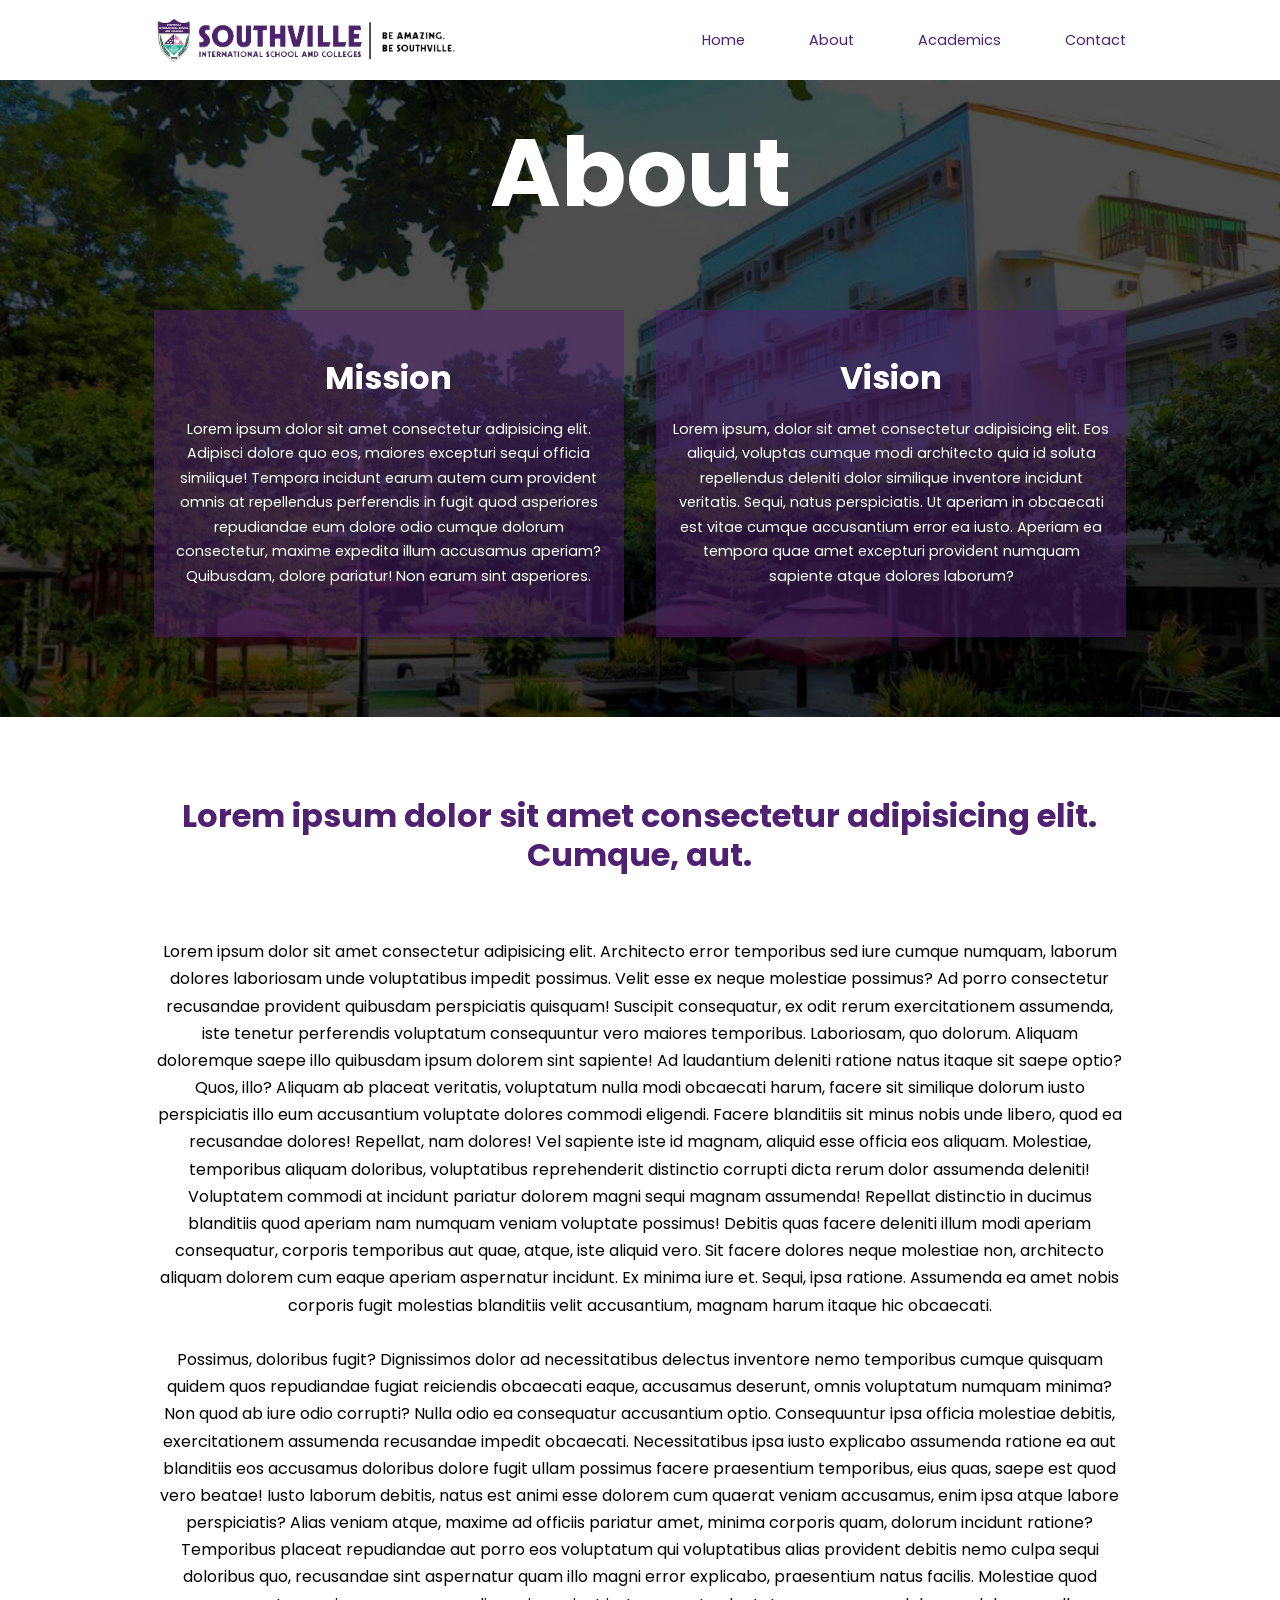
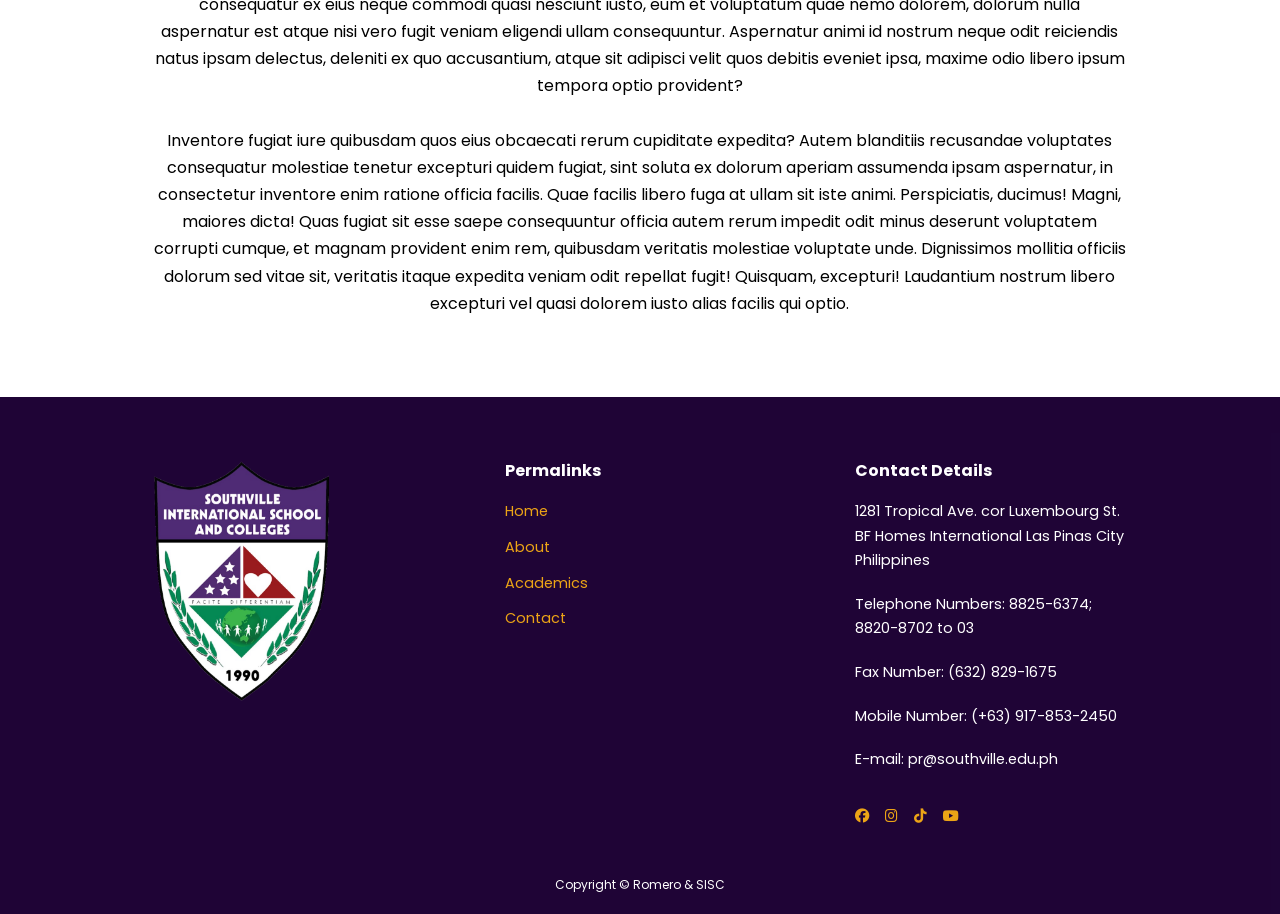
==== about.html @ 33ddc8b0 "first finish" ====
<html lang="en">
<head>
    <meta charset="UTF-8">
    <meta name="viewport" content="width=device-width, initial-scale=1.0">
    <title>Southville International School and Colleges</title>

    <link rel="stylesheet" href="./css/style.css">
    <link rel="stylesheet" href="./css/about.css">
    <link rel="stylesheet" href="https://cdnjs.cloudflare.com/ajax/libs/font-awesome/6.6.0/css/all.min.css">
    <script src="https://code.jquery.com/jquery-3.7.1.js"></script>
    
    <!-- font (poppins) -->
    <link rel="preconnect" href="https://fonts.googleapis.com">
    <link rel="preconnect" href="https://fonts.gstatic.com" crossorigin>
    <link href="https://fonts.googleapis.com/css2?family=Poppins:ital,wght@0,300;0,400;0,500;0,600;0,700;1,300;1,400;1,500;1,600;1,700&display=swap" rel="stylesheet">

</head>
<body>
    <!-- navbar -->
    <nav>
        <div class="container nav_container">
            <a href="index.html"><img src="./img/sisc banner-Photoroom.png" alt="sisc logo" height="50rem"></a>
            <ul class="nav_menu">
                <li><a href="index.html">Home</a></li>
                <li><a href="about.html">About</a></li>
                <li><a href="courses.html">Academics</a></li>
                <li><a href="contact.html">Contact</a></li>
            </ul>

            <button id="open-menu-btn"><i class="fa-solid fa-bars"></i></button>
            <button id="close-menu-btn"><i class="fa-solid fa-x"></i></button>

        </div>
    </nav>

    <!-- header -->
    <div class="about_banner"></div>
    
    <div class="wrapper">
        <h1>About</h1>
        <section class="values">
            <div class="container values_container">
                <div class="value">
                    <h2>Mission</h2>
                    <p>Lorem ipsum dolor sit amet consectetur adipisicing elit. Adipisci dolore quo eos, maiores excepturi sequi officia similique! Tempora incidunt earum autem cum provident omnis at repellendus perferendis in fugit quod asperiores repudiandae eum dolore odio cumque dolorum consectetur, maxime expedita illum accusamus aperiam? Quibusdam, dolore pariatur! Non earum sint asperiores.</p>
                </div>
                <div class="value">
                    <h2>Vision</h2>
                    <p>Lorem ipsum, dolor sit amet consectetur adipisicing elit. Eos aliquid, voluptas cumque modi architecto quia id soluta repellendus deleniti dolor similique inventore incidunt veritatis. Sequi, natus perspiciatis. Ut aperiam in obcaecati est vitae cumque accusantium error ea iusto. Aperiam ea tempora quae amet excepturi provident numquam sapiente atque dolores laborum?</p>
                </div>
            </div>
        </section>
    
        <!-- about -->
        <section class="about">
            <div class="container about_container">
                <h2>Lorem ipsum dolor sit amet consectetur adipisicing elit. Cumque, aut.</h2>
                <p>
                    Lorem ipsum dolor sit amet consectetur adipisicing elit. Architecto error temporibus sed iure cumque numquam, laborum dolores laboriosam unde voluptatibus impedit possimus. Velit esse ex neque molestiae possimus? Ad porro consectetur recusandae provident quibusdam perspiciatis quisquam! Suscipit consequatur, ex odit rerum exercitationem assumenda, iste tenetur perferendis voluptatum consequuntur vero maiores temporibus. Laboriosam, quo dolorum. Aliquam doloremque saepe illo quibusdam ipsum dolorem sint sapiente! Ad laudantium deleniti ratione natus itaque sit saepe optio? Quos, illo? Aliquam ab placeat veritatis, voluptatum nulla modi obcaecati harum, facere sit similique dolorum iusto perspiciatis illo eum accusantium voluptate dolores commodi eligendi. Facere blanditiis sit minus nobis unde libero, quod ea recusandae dolores! Repellat, nam dolores! Vel sapiente iste id magnam, aliquid esse officia eos aliquam. Molestiae, temporibus aliquam doloribus, voluptatibus reprehenderit distinctio corrupti dicta rerum dolor assumenda deleniti! Voluptatem commodi at incidunt pariatur dolorem magni sequi magnam assumenda! Repellat distinctio in ducimus blanditiis quod aperiam nam numquam veniam voluptate possimus! Debitis quas facere deleniti illum modi aperiam consequatur, corporis temporibus aut quae, atque, iste aliquid vero. Sit facere dolores neque molestiae non, architecto aliquam dolorem cum eaque aperiam aspernatur incidunt. Ex minima iure et. Sequi, ipsa ratione. Assumenda ea amet nobis corporis fugit molestias blanditiis velit accusantium, magnam harum itaque hic obcaecati. <br><br> 
                    Possimus, doloribus fugit? Dignissimos dolor ad necessitatibus delectus inventore nemo temporibus cumque quisquam quidem quos repudiandae fugiat reiciendis obcaecati eaque, accusamus deserunt, omnis voluptatum numquam minima? Non quod ab iure odio corrupti? Nulla odio ea consequatur accusantium optio. Consequuntur ipsa officia molestiae debitis, exercitationem assumenda recusandae impedit obcaecati. Necessitatibus ipsa iusto explicabo assumenda ratione ea aut blanditiis eos accusamus doloribus dolore fugit ullam possimus facere praesentium temporibus, eius quas, saepe est quod vero beatae! Iusto laborum debitis, natus est animi esse dolorem cum quaerat veniam accusamus, enim ipsa atque labore perspiciatis? Alias veniam atque, maxime ad officiis pariatur amet, minima corporis quam, dolorum incidunt ratione? Temporibus placeat repudiandae aut porro eos voluptatum qui voluptatibus alias provident debitis nemo culpa sequi doloribus quo, recusandae sint aspernatur quam illo magni error explicabo, praesentium natus facilis. Molestiae quod consequatur ex eius neque commodi quasi nesciunt iusto, eum et voluptatum quae nemo dolorem, dolorum nulla aspernatur est atque nisi vero fugit veniam eligendi ullam consequuntur. Aspernatur animi id nostrum neque odit reiciendis natus ipsam delectus, deleniti ex quo accusantium, atque sit adipisci velit quos debitis eveniet ipsa, maxime odio libero ipsum tempora optio provident? <br><br> 
                    Inventore fugiat iure quibusdam quos eius obcaecati rerum cupiditate expedita? Autem blanditiis recusandae voluptates consequatur molestiae tenetur excepturi quidem fugiat, sint soluta ex dolorum aperiam assumenda ipsam aspernatur, in consectetur inventore enim ratione officia facilis. Quae facilis libero fuga at ullam sit iste animi. Perspiciatis, ducimus! Magni, maiores dicta! Quas fugiat sit esse saepe consequuntur officia autem rerum impedit odit minus deserunt voluptatem corrupti cumque, et magnam provident enim rem, quibusdam veritatis molestiae voluptate unde. Dignissimos mollitia officiis dolorum sed vitae sit, veritatis itaque expedita veniam odit repellat fugit! Quisquam, excepturi! Laudantium nostrum libero excepturi vel quasi dolorem iusto alias facilis qui optio.
                </p>
            </div>
        </section>
    </div>
    
    <!-- footer -->
    <footer>
        <div class="container footer_container">
            <div class="footer1">
                <a href="index.html"><img src="./img/sisc logo.png" alt=""></a>
            </div>
            <div class="footer2">
                <h5>Permalinks</h5>
                <ul class="permalinks">
                <li><a href="index.html">Home</a></li>
                <li><a href="about.html">About</a></li>
                <li><a href="courses.html">Academics</a></li>
                <li><a href="contact.html">Contact</a></li>
                </ul>
            </div>
            <div class="footer3">
                <h5>Contact Details</h5>
                <div>
                    <p>1281 Tropical Ave. cor Luxembourg St. BF Homes International Las Pinas City Philippines</p>
                    <p>Telephone Numbers: 8825-6374; 8820-8702 to 03</p>
                    <p>Fax Number: (632) 829-1675</p>
                    <p>Mobile Number: (+63) 917-853-2450</p>
                    <p>E-mail: pr@southville.edu.ph</p>
                </div>
                <ul class="footer_socials">
                    <li><a href=""><i class="fa-brands fa-facebook"></i></a></li>
                    <li><a href=""><i class="fa-brands fa-instagram"></i></i></a></li>
                    <li><a href=""><i class="fa-brands fa-tiktok"></i></i></a></li>
                    <li><a href=""><i class="fa-brands fa-youtube"></i></i></a></li>
                </ul>
            </div>
        </div>
        <div class="footer_copyright">
            <small>Copyright &copy; Romero & SISC</small>
        </div>
    </footer>

    <script src="main.js"></script>
</body>
</html>
---- css/style.css ----
* {
    margin: 0;
    padding: 0;
    border: 0;
    outline: 0;
    text-decoration: none;
    list-style: none;
    box-sizing: border-box;
}

html {
    scroll-behavior: smooth;
}

:root {
    --color-primary: #502072;
    --color-success: ;

    --color-white: #ffff;
    --color-black: #000000;
    --color-light: #d1d1d1;
    --color-bg: #1f003a;
    --color-bg1: #5800a5;
    --color-bg2: #8d44ce;

    --container-width-lg: 76%;
    --container-width-md: 90%;

    --transition: all 400ms ease;
}

body {
    font-family: "Poppins", sans-serif;
    line-height: 1.7;
    color: var(--color-white);
    background: var(--color-bg);
}

.container {
    width: var(--container-width-lg);
    margin: 0 auto;
    scroll-behavior: smooth;
    animation: appear linear;
    animation-timeline: view();
    animation-range: entry 0 cover 40%;
    /* scroll-snap-type: y mandatory;
    overflow-y: scroll;
    scrollbar-width: none; */
}

@keyframes appear {
    from{
        scale: .9;
    }
    to {
        scale: 1;
    }
}

section {
    padding: 5rem 0;
    scroll-snap-align: start;
}

section h2 {
    text-align: center;
    margin-bottom: 4rem;
}

h1, h2, h3, h4, h5 {
    line-height: 1.2;
}

h1 {
    font-size: 2.4rem;
}

h2 {
    font-size: 2rem;
}

h3 {
    font-size: 1.6rem;
}

h4 {
    font-size: 1.3rem;
}

h5 {
    font-size: 1rem;
}

a {
   color: var(--color-primary);
}

img {
    width: 100%;
    display: block;
    object-fit: cover;
}

.btn {
    display: inline-block;
    background: var(--color-bg1);
    color: var(--color-white);
    padding: 1rem 2rem;
    border: 1px solid transparent;
    border-radius: 0.5rem;
    font-weight: 500;
    transition: var(--transition);
}

.btn:hover {
    background: transparent;
    color: var(--color-white);
    border-color: var(--color-white);
}


/* ======== nav bar ======== */

nav {
    background: var(--color-white);
    width: 100vw;
    height: 5rem;
    position: fixed;
    top: 0;
    z-index: 11;
}

.window-scroll {
    box-shadow: 0 1rem 2rem rgba(0,0,0,0.3);
}

.nav_container {
    height: 100%;
    display: flex;
    justify-content: space-between;
    align-items: center;
}

nav button {
    display: none;
}

.nav_menu {
    display: flex;
    align-items: center;
    gap: 4rem;
}

.nav_menu a {
    font-size: 0.9rem;
    transition: var(--transition);
}

.nav_menu a:hover {
    color: var(--color-bg2);
}

/* ======== end of navbar ======== */


/* ======== banner ======== */

.slider-wrapper {
    padding-top: 5rem;
    position: relative;
    width: 100%;
    margin: 0 auto;
    overflow: hidden;
}

.slider {
    display: flex;
    position: relative;
    scroll-behavior: smooth;
    box-shadow: 0 1.5rem 3rem -0.75rem hsla(0, 0%, 0%, 0.25);
    border-radius: 0.5rem;
    animation: slide 16s infinite;
}

@keyframes slide{
    0%{
        transform: translateX(0);
    }
    25%{
        transform: translateX(0);
    }
    50%{
        transform: translateX(-100%);
    }
    75%{
        transform: translateX(-100%);
    }
    85%{
        transform: translateX(-200%);
    }
    100%{
        transform: translateX(-200%);
    }
}

.slider img {
    flex: 1 0 100%;
    object-fit: cover;
}

/* ======== end of banner ======== */

/* ======== academics ======== */


.academics h1{
    line-height: 1;
    margin-bottom: 3rem;
}

.academics img {
    align-items: center;
    width: 5rem;
    height: 5rem;
}

.academics_container {
    display: grid;
    grid-template-columns: 40% 60%;
}

.academics_left {
    margin-right: 4rem;
}

.academics_left p{
    margin: 1rem 0 3rem;
    color: #eca416;
}

.academics_right {
    display: grid;
    grid-template-columns: repeat(2, 1fr);
    gap: 1.2rem;
}

.program {
    background: var(--color-primary);
    padding: 2rem;
    border-radius: 1.5rem;
    transition: var(--transition);
}

.program_img {
    background: var(--color-bg2);
    padding: 0.7rem;
    border-radius: 0.9rem;
}
.program:hover {
    box-shadow: 0 3rem 3rem rgba(0,0,0,0.3);
    z-index: 1;
    transform: scale(1.05);
    transition: var(--transition);
}

.program h4 {
    margin: 2rem 0 1rem;
}

.program p {
    font-size: 0.85rem;
}
/* ======== end academics ======== */

/* ======== stories ======== */

.stories {
    background: var(--color-primary);
}

.stories_container {
    display: grid;
    grid-template-columns: repeat(3,1fr);
    gap: 2rem;
}

.story {
    background: var(--color-bg2);
    text-align: center;
    border: 1px solid transparent;
    transition: var(--transition);
}

.story:hover {
    background: transparent;
    border-color: var(--color-bg2);
    transform: scale(1.05);
    transition: var(--transition);
}

.story_info {
    padding: 1rem;
}

.story h4 {
    margin: 2rem 0 1rem;
}

.story_info p {
    margin: 1.2rem 0 2rem;
    font-size: 0.9rem;
}

/* ========  end of stories ======== */

/* ======== promo ======== */

.promo {
    background: url(../img/sisc_bg1.jpg);
    background-size: cover;
    background-repeat: no-repeat;
    padding-top: 4rem;
    text-align: center;
}

.promo h2 {
    color: #eca416;
}

.promo p {
    text-shadow: 2px 2px #2222;
}

/* ========  end of promo ======== */

/* ======== footer ======== */

footer {
    background: #2222;
    padding-top: 4rem;
    font-size: 0.9rem;
    bottom: 0;
}

footer ul li {
    margin-bottom: 0.7rem;
}

footer a {
    color: #eca416;
}

footer ul li a:hover{
    text-decoration: underline;
}

.footer_container {
    display: grid;
    grid-template-columns: repeat(3,1fr);
    gap: 5rem;
}

.footer_container > div h5 {
    margin-bottom: 1.2rem;
}

.footer1 img {
    width: 11rem;
    height: 15rem;
}

.footer3 p {
    margin: 1.2rem 0 1rem;
}

.footer_socials {
    display: flex;
    gap: 1rem;
    margin-top: 2rem;
}

.footer_copyright {
    margin-top: 1rem;
    text-align: center;
    padding: 1.2rem 0;
}

/* ========  end of stories ======== */

/* ========  media small ======== */
@media screen and (max-width: 1024px) {
    .container {
        width: var(--container-width-md)
    }

    h1 {
        font-size: 2.2rem;
    }
    h2 {
        font-size: 1.7rem;
    }
    h3 {
        font-size: 1.4rem;
    }
    h4 {
        font-size: 1.2rem;
    }

    nav button {
        display: inline-block;
        background: transparent;
        font-size: 1.8rem;
        color: var(--color-primary);
        cursor: pointer;
    }

    nav button#close-menu-btn {
        display: none;
    }

    .nav_menu {
        position: fixed;
        top: 5rem;
        right: 5%;
        height: fit-content;
        width: 18rem;
        flex-direction: column;
        gap: 0;
        display: none;
        transition: 0.3s ease;
    }

    .nav_menu li {
        width: 100%;
        height: 5.8rem;
    }
    
    .nav_menu li a {
        background: var(--color-primary);
        color: var(--color-white);
        box-shadow: -4rem 6rem 10rem rgba(0,0,0,0.6);
        width: 100%;
        height: 100%;
        display: grid;
        place-items: center;
    }

    .nav_menu li a:hover {
        background: var(--color-bg);
        color: #eca416;
    }
}
/* ========  end of small ======== */
---- css/about.css ----
.window-scroll {
    box-shadow: 0 1rem 2rem rgba(0,0,0,0.3);
    background: #e8c0ff;
    transition: var(--transition);
}

.wrapper {
    padding-top: 9%;
}

.wrapper h1 {
    /* padding-top: 11%; */
    text-align: center;
    position: relative;
    font-size: 6rem;
}

footer {
    background-color: #2222;
}

/* ======== banner ======== */
.about_banner {
    background: url(../img/sisc_bg2.jpg);
    background-size: cover;
    background-position: center center;
    position: fixed;
    height: 100vh;
    width: 100%;
    text-align: center;
}

.about_banner:after {
    content: '';
    position: absolute;
    top: 0;
    left: 0;
    display: block;
    width: 100%;
    height: 100%;
    background-color: black;
    opacity: .3;
    z-index: -1;
}

/* ======== end of banner ======== */

/* ======== values ======== */
.values {
    /* background: var(--color-primary); */
    position: relative;
}

.values_container {
    display: grid;
    grid-template-columns: repeat(2,1fr);
    gap: 2rem;
}

.value {
    background-color: rgba(80, 32, 114, 0.5);
    text-align: center;
    border: 1px solid transparent;
    transition: var(--transition);
    padding: 2rem;
    text-shadow: 2px 2px #2222;
}

.value:hover {
    border-color: var(--color-bg2);
    transform: scale(1.05);
    transition: var(--transition);
}

.value {
    padding: 1rem;
}

.value h2 {
    margin: 2rem 0 1rem;
}

.value p {
    margin: 1.2rem 0 2rem;
    font-size: 0.9rem;
}
/* ======== end of values ======== */

/* ======== about ======== */
.about {
    background: var(--color-white);
    text-align: center;
    position: relative;
}

.about h2 {
    color: var(--color-primary);
}

.about p {
    color: var(--color-black);
}
/* ======== end of about ======== */

@media screen and (max-width: 1024px) {
    .nav_menu li a {
        background: #e8c0ff;
        color: var(--color-primary);
    }
}
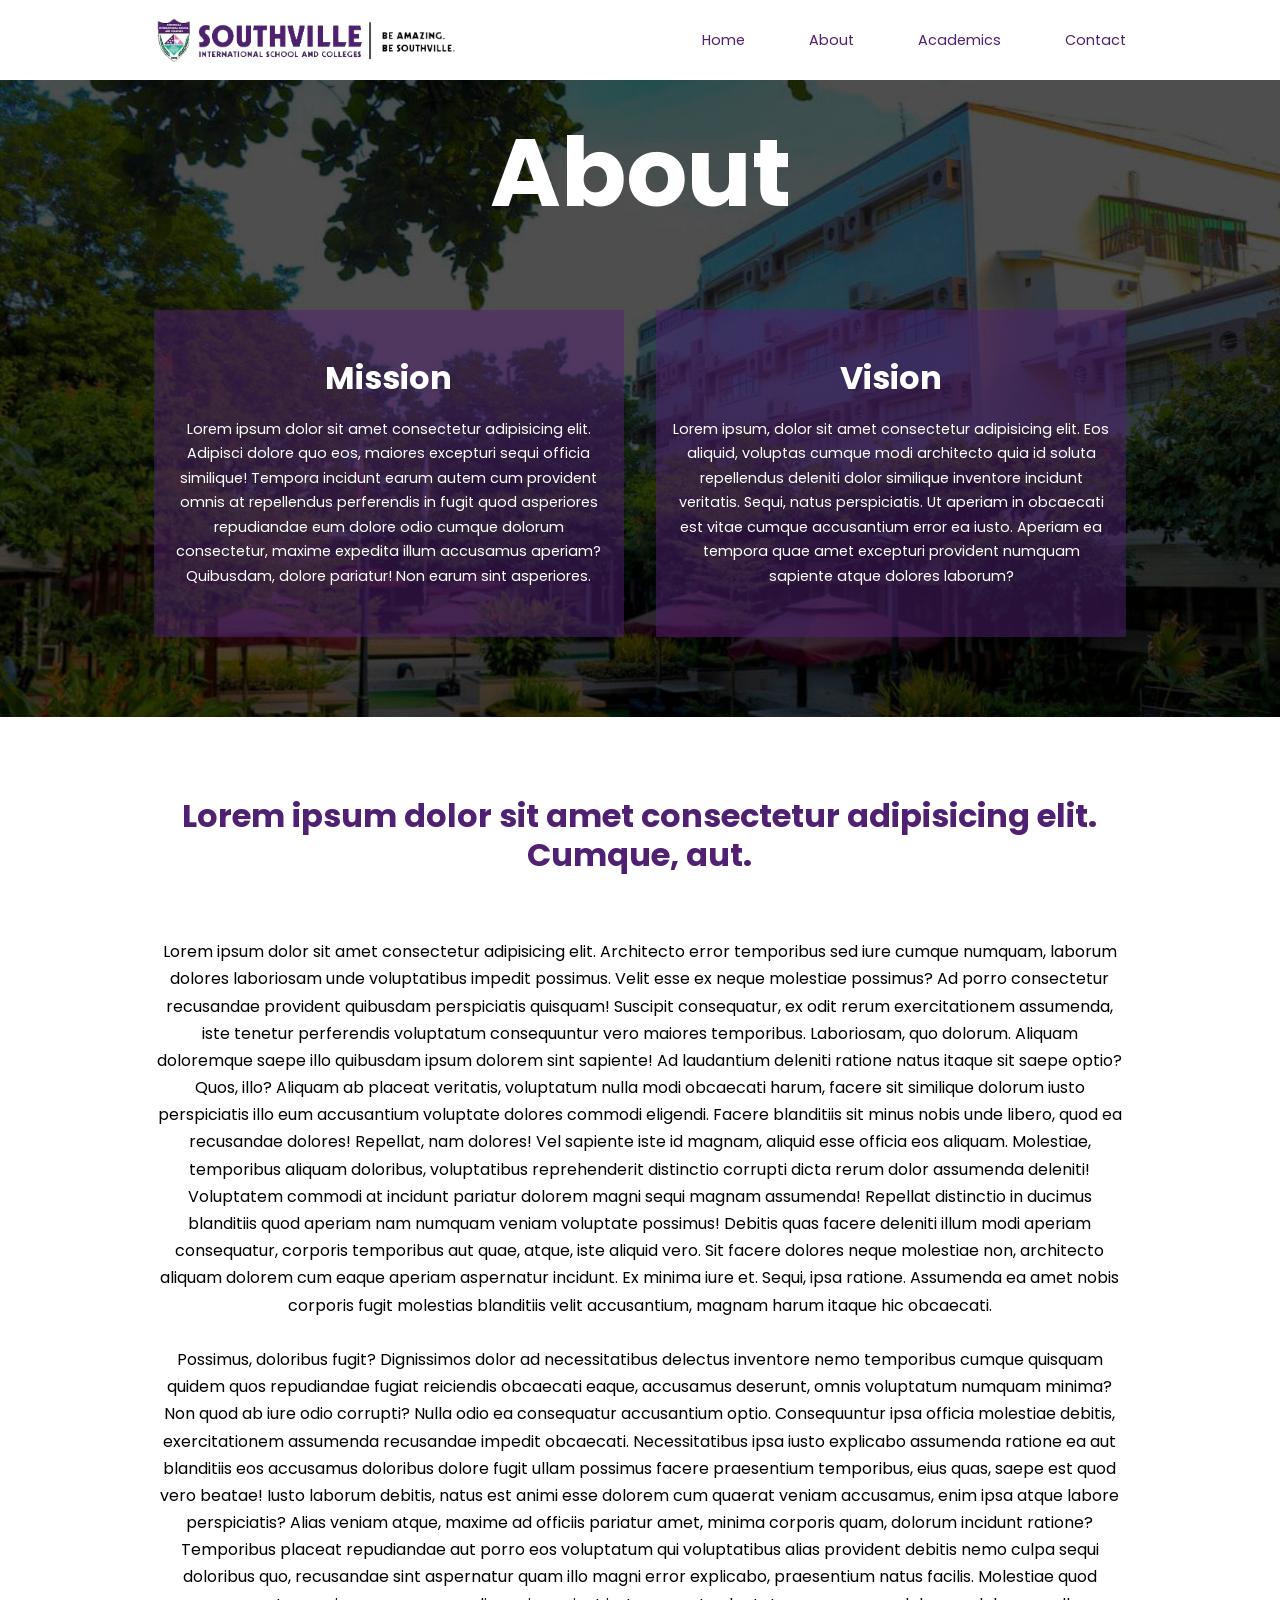
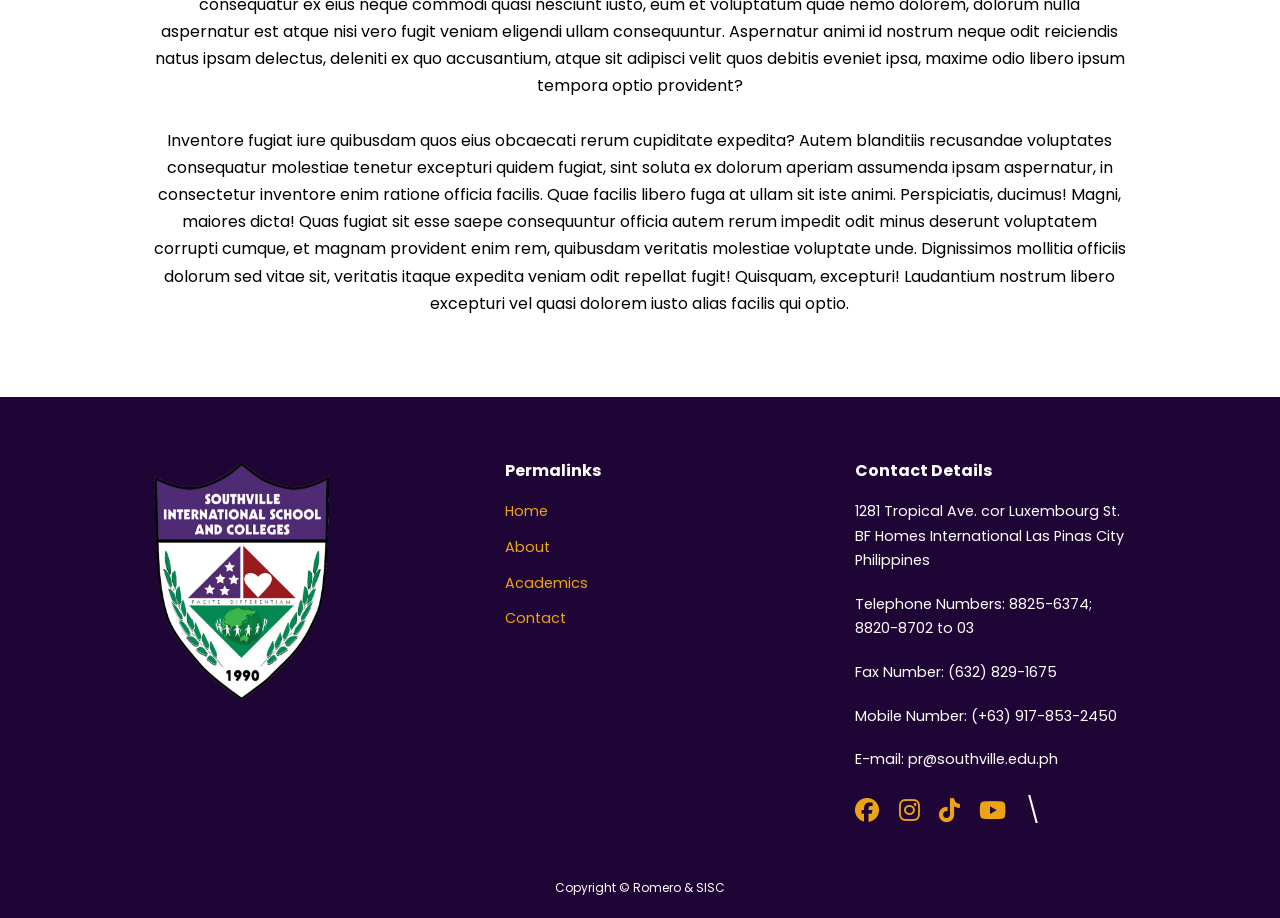
==== commit 11750d19: "few revisions" ====
--- a/about.html
+++ b/about.html
@@ -3,6 +3,7 @@
     <meta charset="UTF-8">
     <meta name="viewport" content="width=device-width, initial-scale=1.0">
     <title>Southville International School and Colleges</title>
+    <link rel="icon" type="image/x-icon" href="./img/sisc icon.png">
 
     <link rel="stylesheet" href="./css/style.css">
     <link rel="stylesheet" href="./css/about.css">
@@ -89,10 +90,10 @@
                     <p>E-mail: pr@southville.edu.ph</p>
                 </div>
                 <ul class="footer_socials">
-                    <li><a href=""><i class="fa-brands fa-facebook"></i></a></li>
-                    <li><a href=""><i class="fa-brands fa-instagram"></i></i></a></li>
-                    <li><a href=""><i class="fa-brands fa-tiktok"></i></i></a></li>
-                    <li><a href=""><i class="fa-brands fa-youtube"></i></i></a></li>
+                    <li><a href="https://www.facebook.com/sisc.monarchs"><i class="fa-brands fa-facebook"></i></a></li>
+                    <li><a href="https://www.instagram.com/southville_is/"><i class="fa-brands fa-instagram"></i></i></a></li>
+                    <li><a href="https://www.tiktok.com/@southville_monarchs"><i class="fa-brands fa-tiktok"></i></i></a></li>
+                    <li><a href="https://www.youtube.com/@SOUTHVILLEMONARCHS"><i class="fa-brands fa-youtube"></i></i></a></li>\
                 </ul>
             </div>
         </div>
--- a/css/style.css
+++ b/css/style.css
@@ -118,7 +118,6 @@
     border-color: var(--color-white);
 }
 
-
 /* ======== nav bar ======== */
 
 nav {
@@ -171,6 +170,7 @@
     width: 100%;
     margin: 0 auto;
     overflow: hidden;
+    background: var(--color-black);
 }
 
 .slider {
@@ -179,34 +179,42 @@
     scroll-behavior: smooth;
     box-shadow: 0 1.5rem 3rem -0.75rem hsla(0, 0%, 0%, 0.25);
     border-radius: 0.5rem;
-    animation: slide 16s infinite;
-}
-
-@keyframes slide{
-    0%{
-        transform: translateX(0);
-    }
-    25%{
-        transform: translateX(0);
-    }
-    50%{
-        transform: translateX(-100%);
-    }
-    75%{
-        transform: translateX(-100%);
-    }
-    85%{
-        transform: translateX(-200%);
-    }
-    100%{
-        transform: translateX(-200%);
+    animation: slide 60s infinite;
+}
+
+@keyframes slide {
+    0% {
+      transform: translateX(0px)
+    }
+    14% {
+      transform: translateX(-100%)
+    }
+    28% {
+      transform: translateX(-200%)
+    }
+    42% {
+      transform: translateX(-300%)
+    }
+    57% {
+      transform: translateX(-400%)
+    }
+    71% {
+      transform: translateX(-500%)
+    }
+    85% {
+        transform: translateX(0px)
+    }
+    100% {
+        transform: translateX(0px)
     }
 }
 
 .slider img {
     flex: 1 0 100%;
     object-fit: cover;
-}
+    opacity: .95;
+}
+
 
 /* ======== end of banner ======== */
 
@@ -375,9 +383,16 @@
 
 .footer_socials {
     display: flex;
-    gap: 1rem;
-    margin-top: 2rem;
-}
+    gap: 1.2rem;
+    margin-top: 1.2rem;
+    font-size: 1.5rem;
+}
+
+.footer_socials i:hover {
+    transition: var(--transition);
+    transform: scale(1.1);
+}
+
 
 .footer_copyright {
     margin-top: 1rem;
--- a/css/about.css
+++ b/css/about.css
@@ -1,8 +1,17 @@
 .window-scroll {
     box-shadow: 0 1rem 2rem rgba(0,0,0,0.3);
-    background: #e8c0ff;
+    background: var(--color-primary);
     transition: var(--transition);
 }
+
+.window-scroll a {
+    color: var(--color-white);
+}
+
+.window-scroll a:hover {
+    color: #eca416;
+}
+
 
 .wrapper {
     padding-top: 9%;
@@ -103,8 +112,9 @@
 /* ======== end of about ======== */
 
 @media screen and (max-width: 1024px) {
-    .nav_menu li a {
-        background: #e8c0ff;
-        color: var(--color-primary);
+
+    nav button {
+        color: var(--color-white);
     }
+    
 }
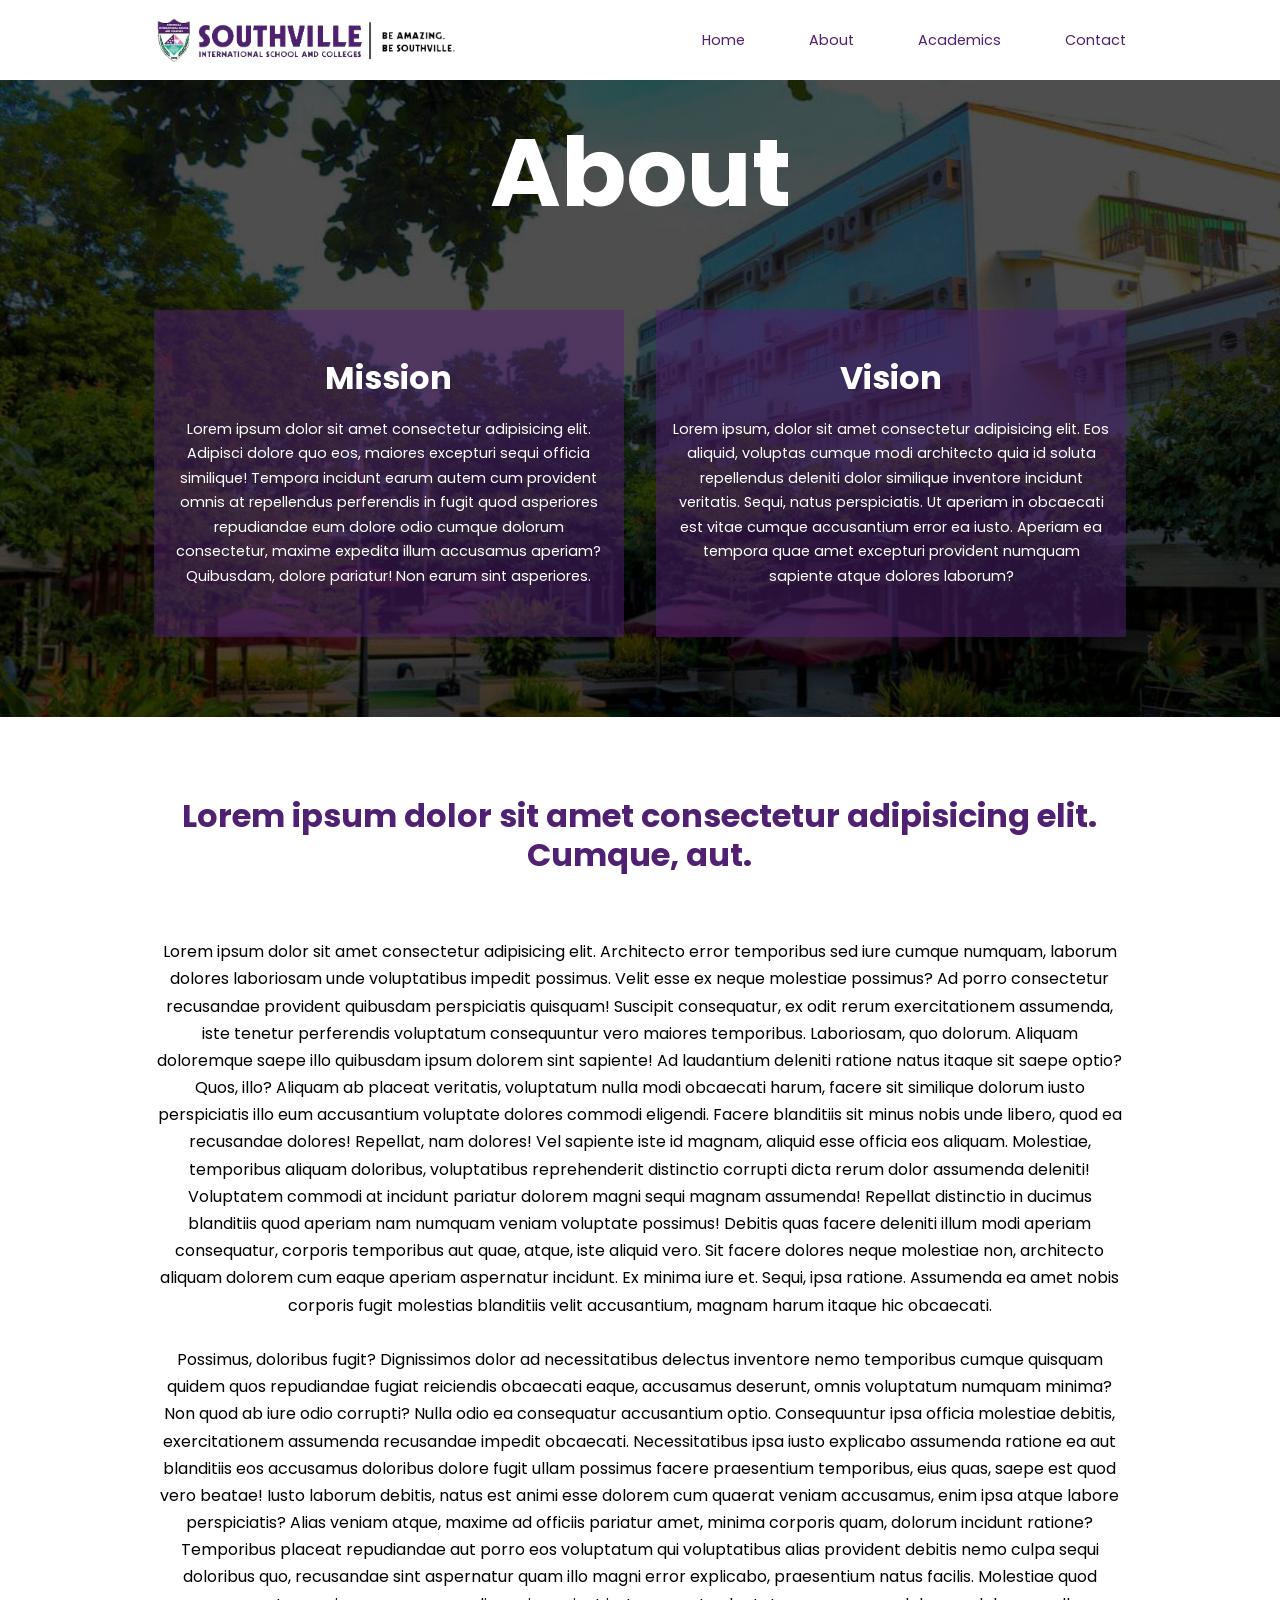
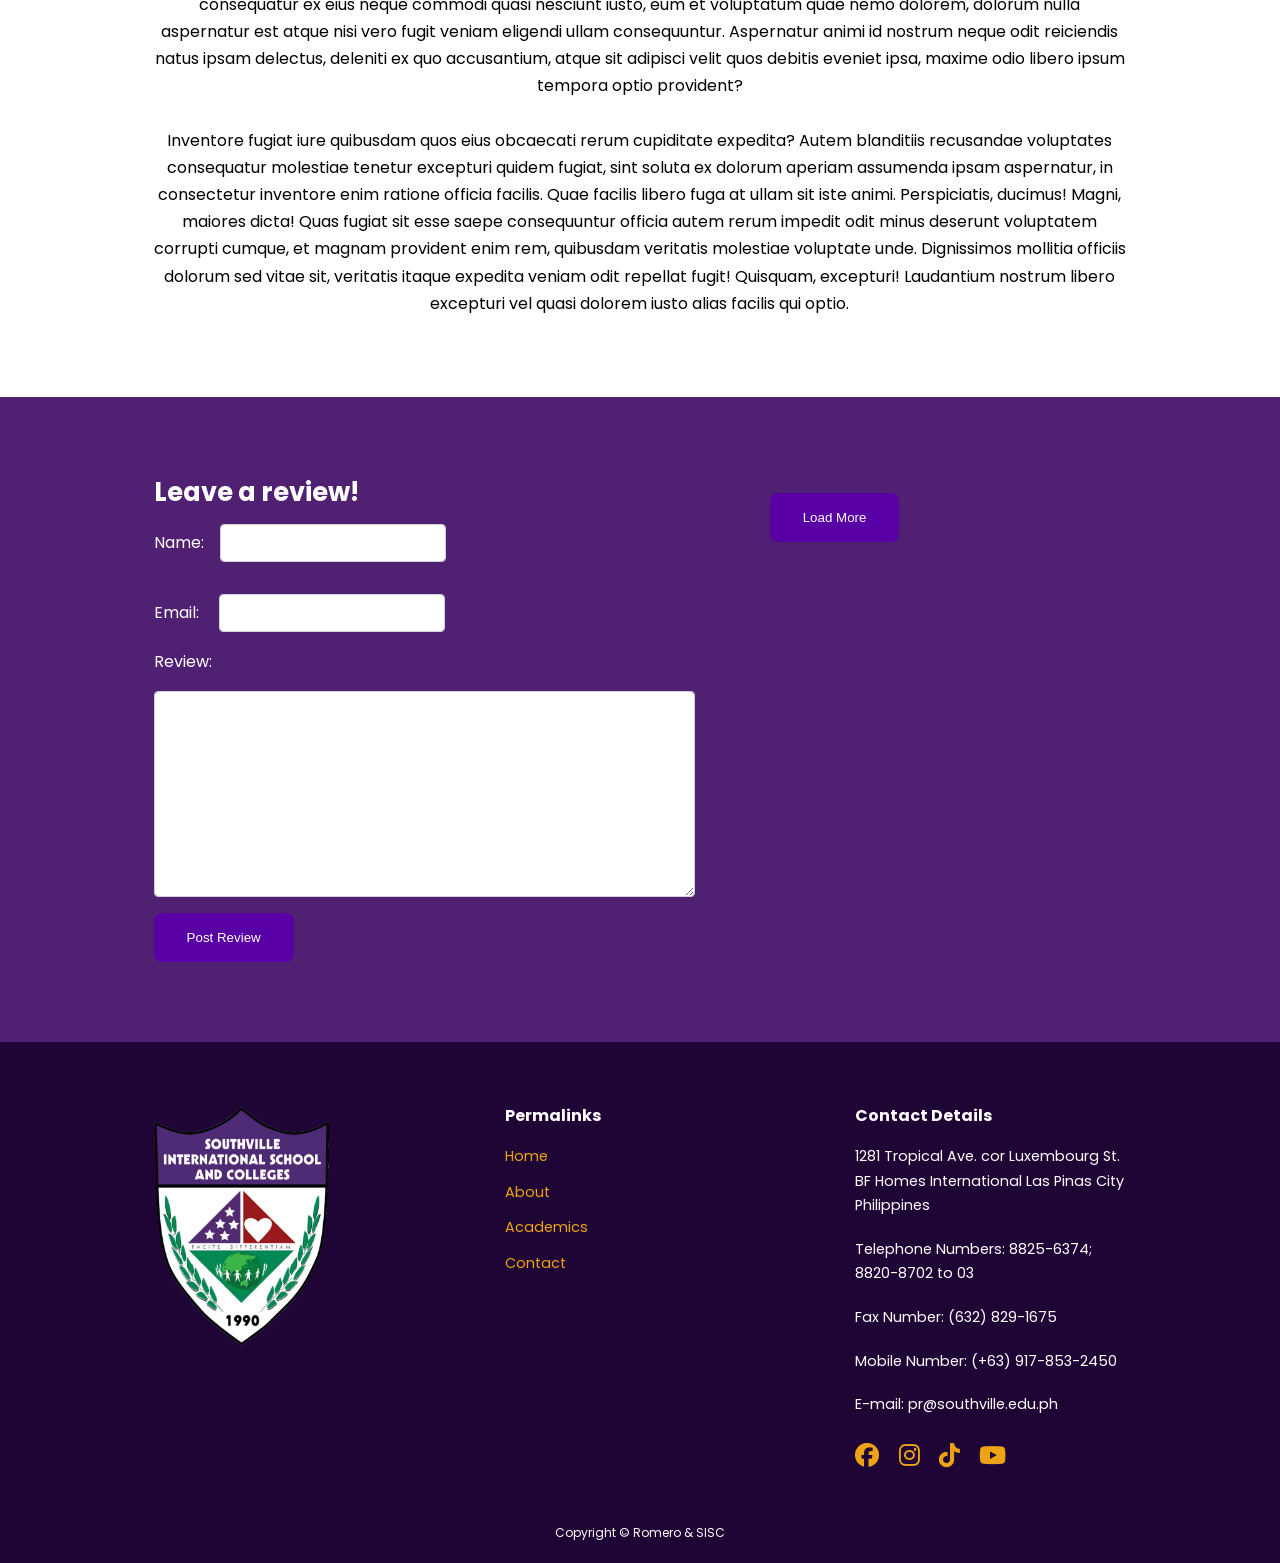
==== commit 9999d7bd: "added sql database and review section" ====
--- a/about.html
+++ b/about.html
@@ -63,8 +63,26 @@
                 </p>
             </div>
         </section>
+
+        <section class="review">
+            <div class="container review_container">
+                <div class="review_left">
+                    <h3>Leave a review!</h3>
+                    <form method="POST" id="reviewForm">
+                    Name:<input type="text" name="rname" id="rname"><br>
+                    Email: <input type="text" name="remail" id="remail"><br>
+                    Review: <br><textarea name="rtext" id="rtext" class="box" cols="50" rows="8"></textarea><br>
+                    <button type="button" onclick="insertreview()" class="btn">Post Review</button>
+                    </form>
+                </div>
+                <div class="review_right">
+                    <div id="cardContainer"></div>
+                    <center><button id="loadbtn" class="btn">Load More</button></center>
+                </div>
+            </div>
+        </section>
     </div>
-    
+
     <!-- footer -->
     <footer>
         <div class="container footer_container">
@@ -93,7 +111,7 @@
                     <li><a href="https://www.facebook.com/sisc.monarchs"><i class="fa-brands fa-facebook"></i></a></li>
                     <li><a href="https://www.instagram.com/southville_is/"><i class="fa-brands fa-instagram"></i></i></a></li>
                     <li><a href="https://www.tiktok.com/@southville_monarchs"><i class="fa-brands fa-tiktok"></i></i></a></li>
-                    <li><a href="https://www.youtube.com/@SOUTHVILLEMONARCHS"><i class="fa-brands fa-youtube"></i></i></a></li>\
+                    <li><a href="https://www.youtube.com/@SOUTHVILLEMONARCHS"><i class="fa-brands fa-youtube"></i></i></a></li>
                 </ul>
             </div>
         </div>
@@ -101,7 +119,59 @@
             <small>Copyright &copy; Romero & SISC</small>
         </div>
     </footer>
+    <script>
 
+        function load(){
+            $('#cardContainer').empty();
+
+            $.ajax({
+                url: 'load-reviews.php',
+                method: 'POST',
+                dataType: 'json',
+                success: function(data) {
+                    data.forEach(task => {
+                        populateCards(task);
+                    });
+                }
+            });
+        }
+
+        function populateCards(data) {
+            const cardContainer = $('#cardContainer');
+            const card = `<div class="card">
+                        <h4>${data.name}</h4>
+                        <p>${data.email}</p>
+                        <p>${data.text}</p>
+                    </div>`;
+            cardContainer.append(card);
+        }
+
+        // Send the request
+        load();
+
+        $('#loadbtn').on('click', function() {
+            load();
+        });
+
+        function insertreview(){
+            const review_name = document.getElementById("rname").value;
+            const review_email = document.getElementById("remail").value;
+            const review_text = document.getElementById("rtext").value;
+
+            const xhr = new XMLHttpRequest();
+            xhr.open('POST', 'insert-review.php', true);
+            xhr.setRequestHeader('Content-Type', 'application/x-www-form-urlencoded');
+
+            xhr.onload = function () {
+                if (this.status == 200) {
+                    alert("Data is inserted successfully!");
+                    document.getElementById("reviewForm").reset();
+                    load();
+                }
+            };
+            xhr.send(`rname=${review_name}&remail=${review_email}&rtext=${review_text}`);
+        } 
+    </script>
     <script src="main.js"></script>
 </body>
 </html>
--- a/css/style.css
+++ b/css/style.css
@@ -30,7 +30,7 @@
 }
 
 body {
-    font-family: "Poppins", sans-serif;
+    font-family: "Poppins";
     line-height: 1.7;
     color: var(--color-white);
     background: var(--color-bg);
--- a/css/about.css
+++ b/css/about.css
@@ -117,4 +117,71 @@
         color: var(--color-white);
     }
     
-}+}
+
+/* ======== review ======== */
+.review {
+    background: var(--color-primary);
+    position: relative;
+}
+
+.review_container {
+    display: grid;
+    grid-template-columns: 40% 60%;
+}
+
+.review_right {
+    align-items: center;
+}
+
+.review_right button {
+    margin-top: 1rem;
+}
+
+.review_right li:nth-child(3) ~ li {
+    display: none;
+}
+
+#cardContainer {
+    display: flex;
+    flex-wrap: wrap;
+    gap: 0.5rem;
+    justify-content: center;
+}
+.card {
+    border: 1px solid #ccc;
+    border-radius: 8px;
+    background: var(--color-bg2);
+    padding: 16px;
+    width: 50rem;
+    word-break: break-all;
+    box-shadow: 2px 2px 12px rgba(0, 0, 0, 0.1);
+}
+
+input[type=text], textarea {
+    margin: 1rem;
+    padding: 6px 12px;
+    font-size: 16px;
+    font-weight: 400;
+    line-height: 1.5;
+    color: #212529;
+    background-color: #fff;
+    background-clip: padding-box;
+    border: 1px solid #ced4da;
+    appearance: none;
+    border-radius: 4px;
+    transition: border-color .15s ease-in-out,box-shadow .15s ease-in-out;
+    :focus{
+        color: #212529;
+        background-color: #fff;
+        border-color: #86b7fe;
+        outline: 0;
+        box-shadow: 0 0 0 0.25rem rgb(13 110 253 / 25%);
+    }
+    
+}
+
+textarea {
+    margin-left: 0;
+}
+/* ======== end of review ======== */
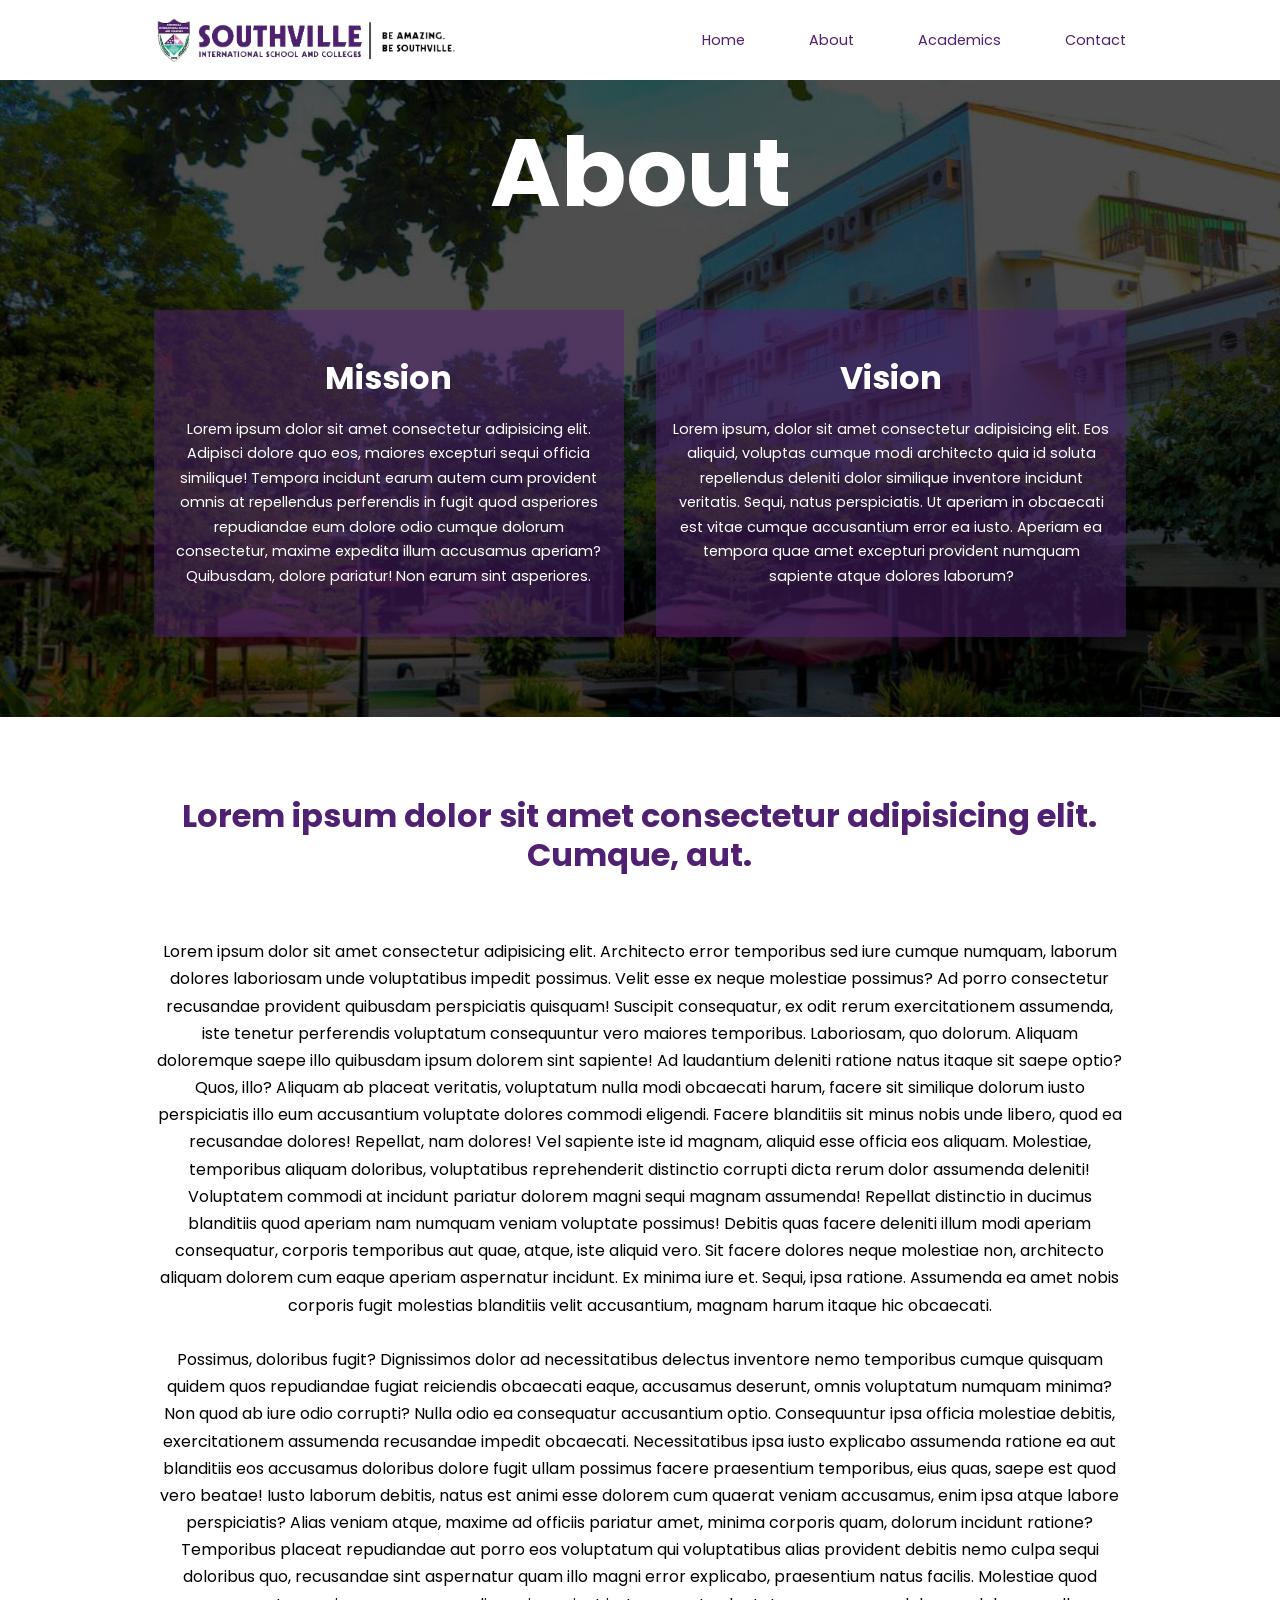
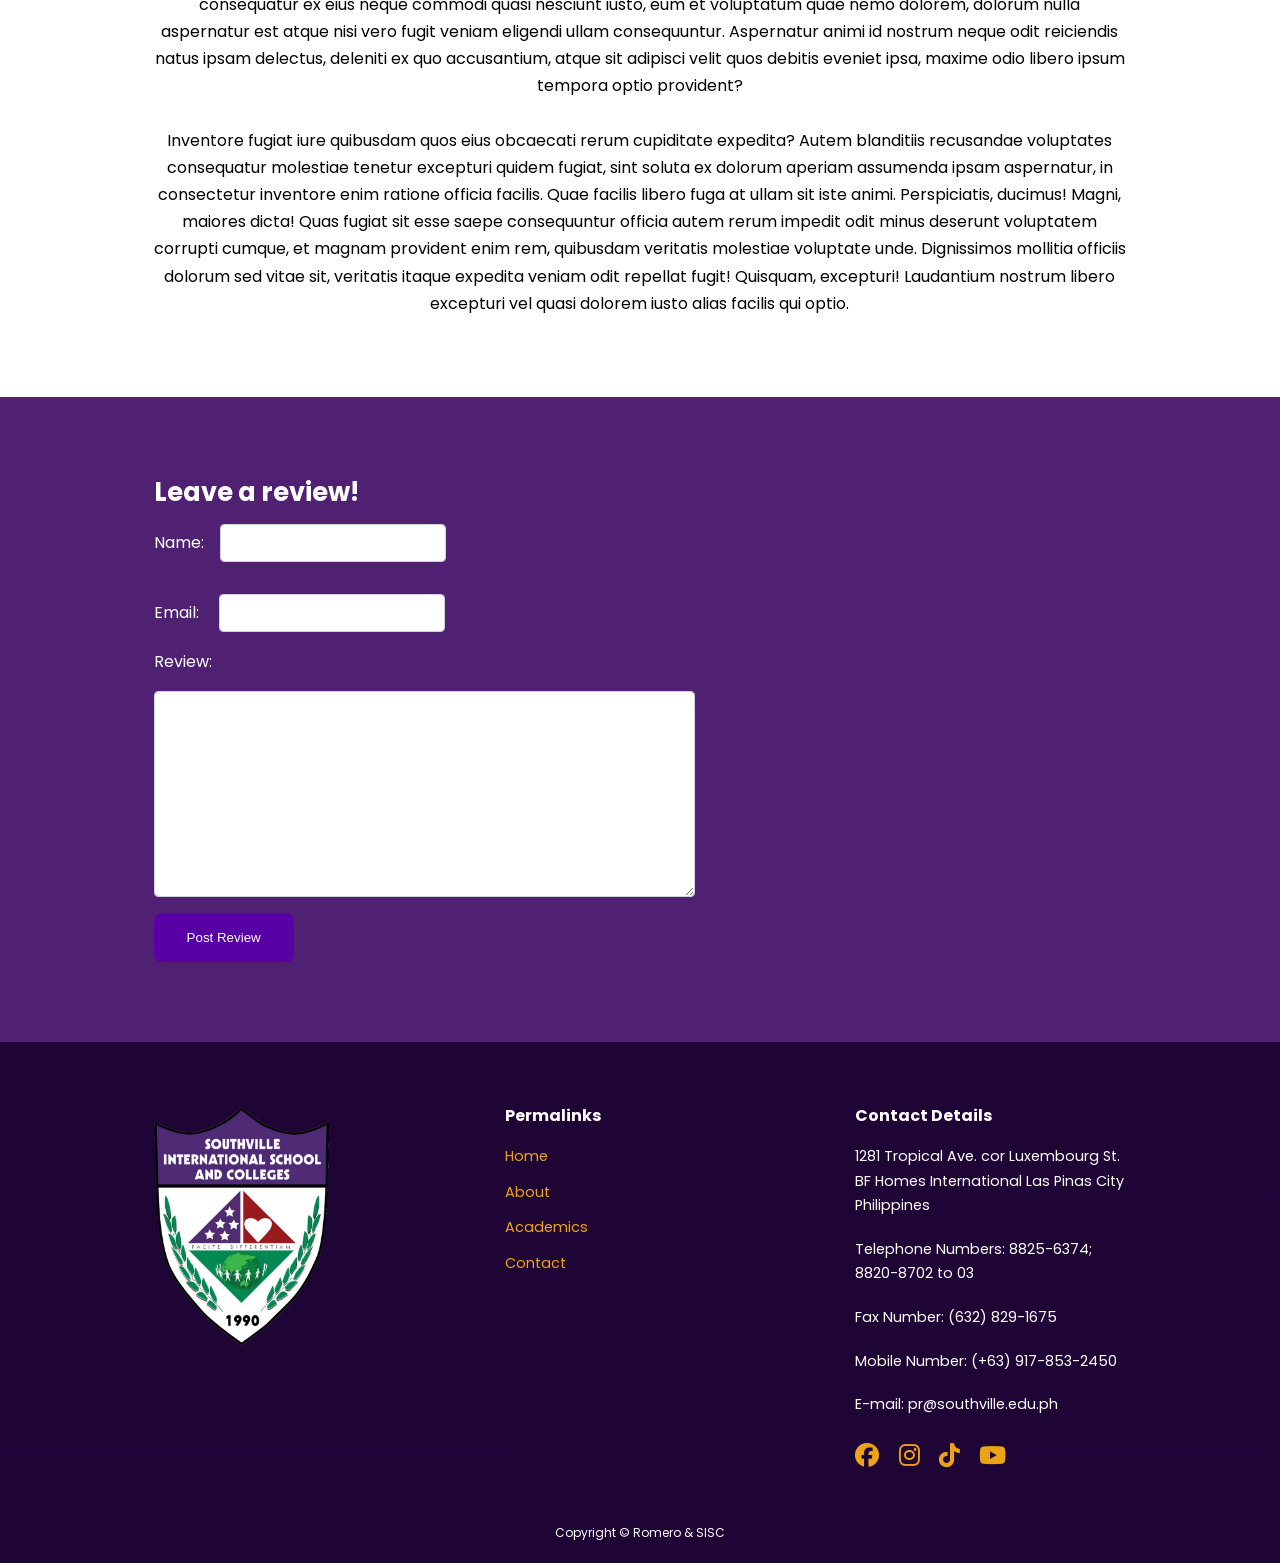
==== commit e9a002f6: "small changes" ====
--- a/about.html
+++ b/about.html
@@ -77,7 +77,7 @@
                 </div>
                 <div class="review_right">
                     <div id="cardContainer"></div>
-                    <center><button id="loadbtn" class="btn">Load More</button></center>
+                    <!-- <center><button id="loadbtn" class="btn">Load More</button></center> -->
                 </div>
             </div>
         </section>
@@ -149,9 +149,9 @@
         // Send the request
         load();
 
-        $('#loadbtn').on('click', function() {
-            load();
-        });
+        // $('#loadbtn').on('click', function() {
+        //     load();
+        // });
 
         function insertreview(){
             const review_name = document.getElementById("rname").value;
--- a/css/about.css
+++ b/css/about.css
@@ -130,16 +130,13 @@
     grid-template-columns: 40% 60%;
 }
 
-.review_right {
-    align-items: center;
+.card:hover {
+    transform: scale(1.02);
+    transition: var(--transition);
 }
 
 .review_right button {
     margin-top: 1rem;
-}
-
-.review_right li:nth-child(3) ~ li {
-    display: none;
 }
 
 #cardContainer {
@@ -153,9 +150,10 @@
     border-radius: 8px;
     background: var(--color-bg2);
     padding: 16px;
-    width: 50rem;
+    width: 100%;
     word-break: break-all;
     box-shadow: 2px 2px 12px rgba(0, 0, 0, 0.1);
+    transition: var(--transition);
 }
 
 input[type=text], textarea {
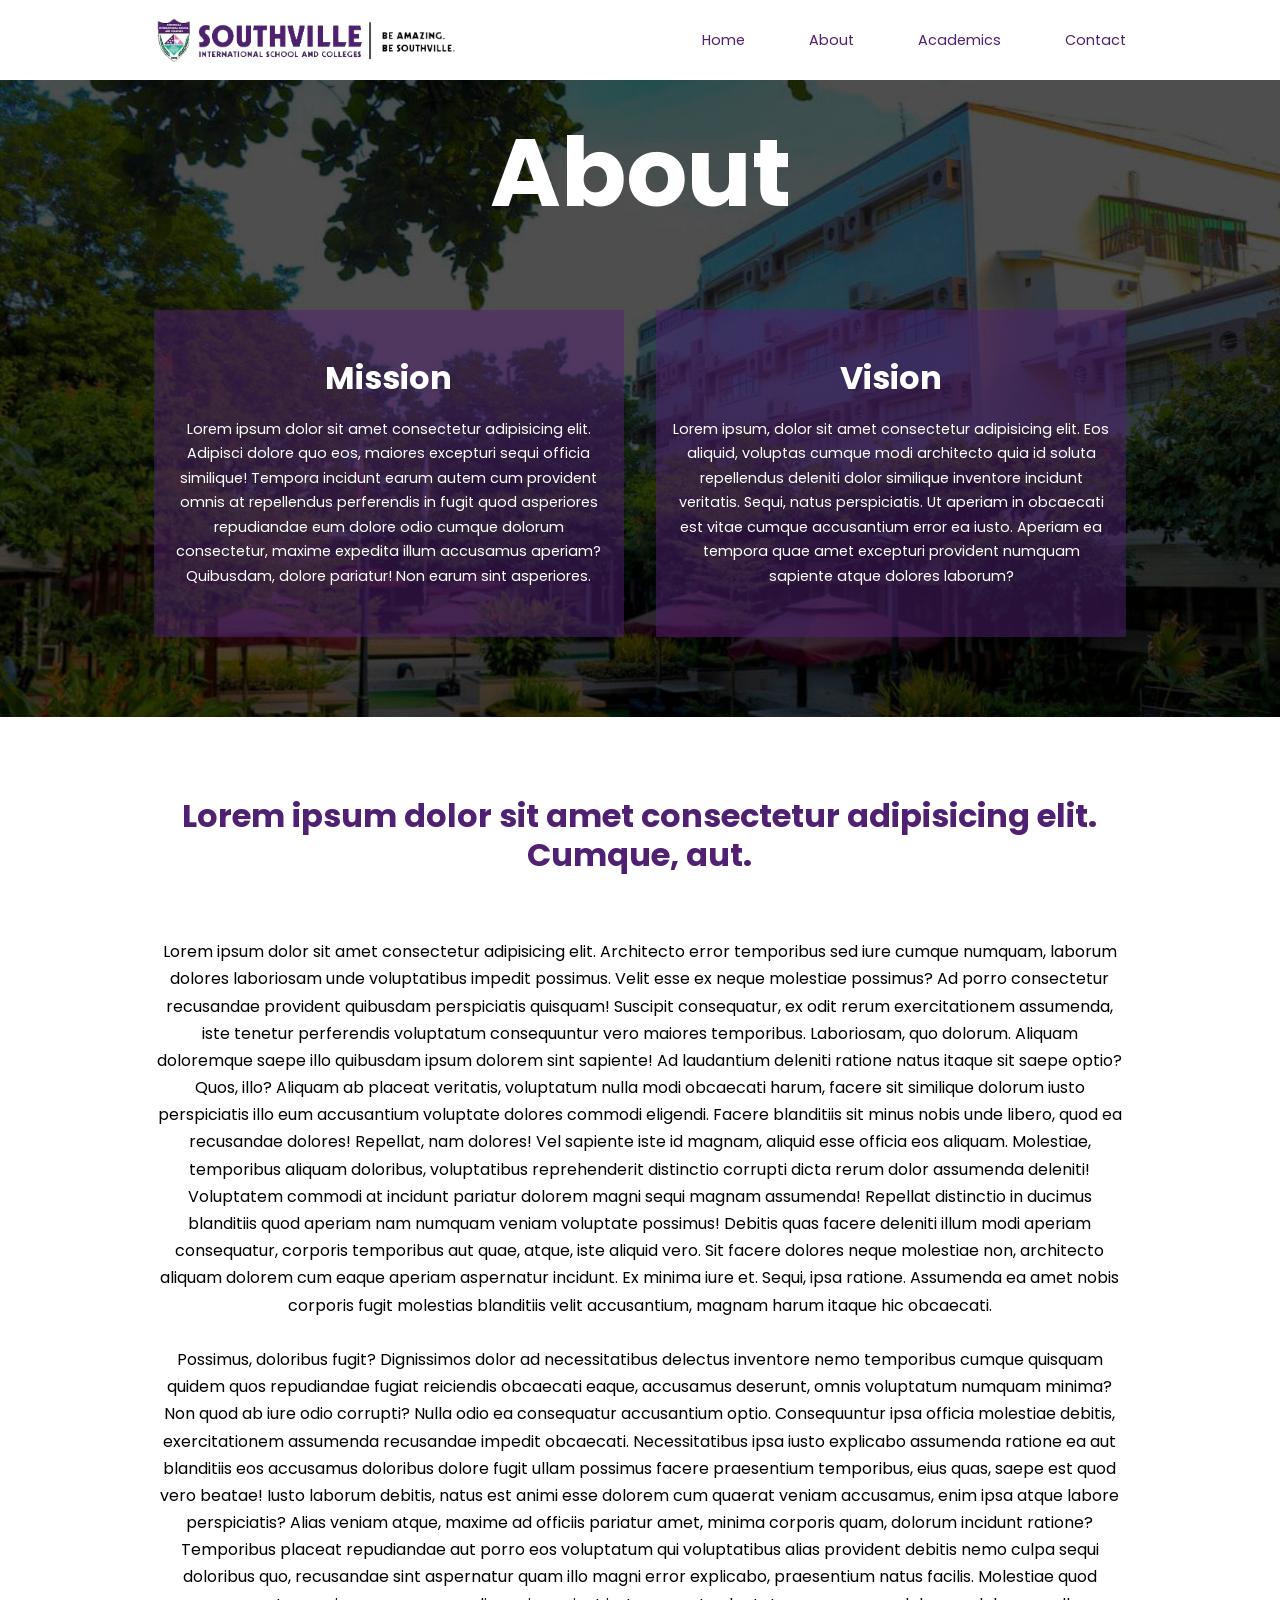
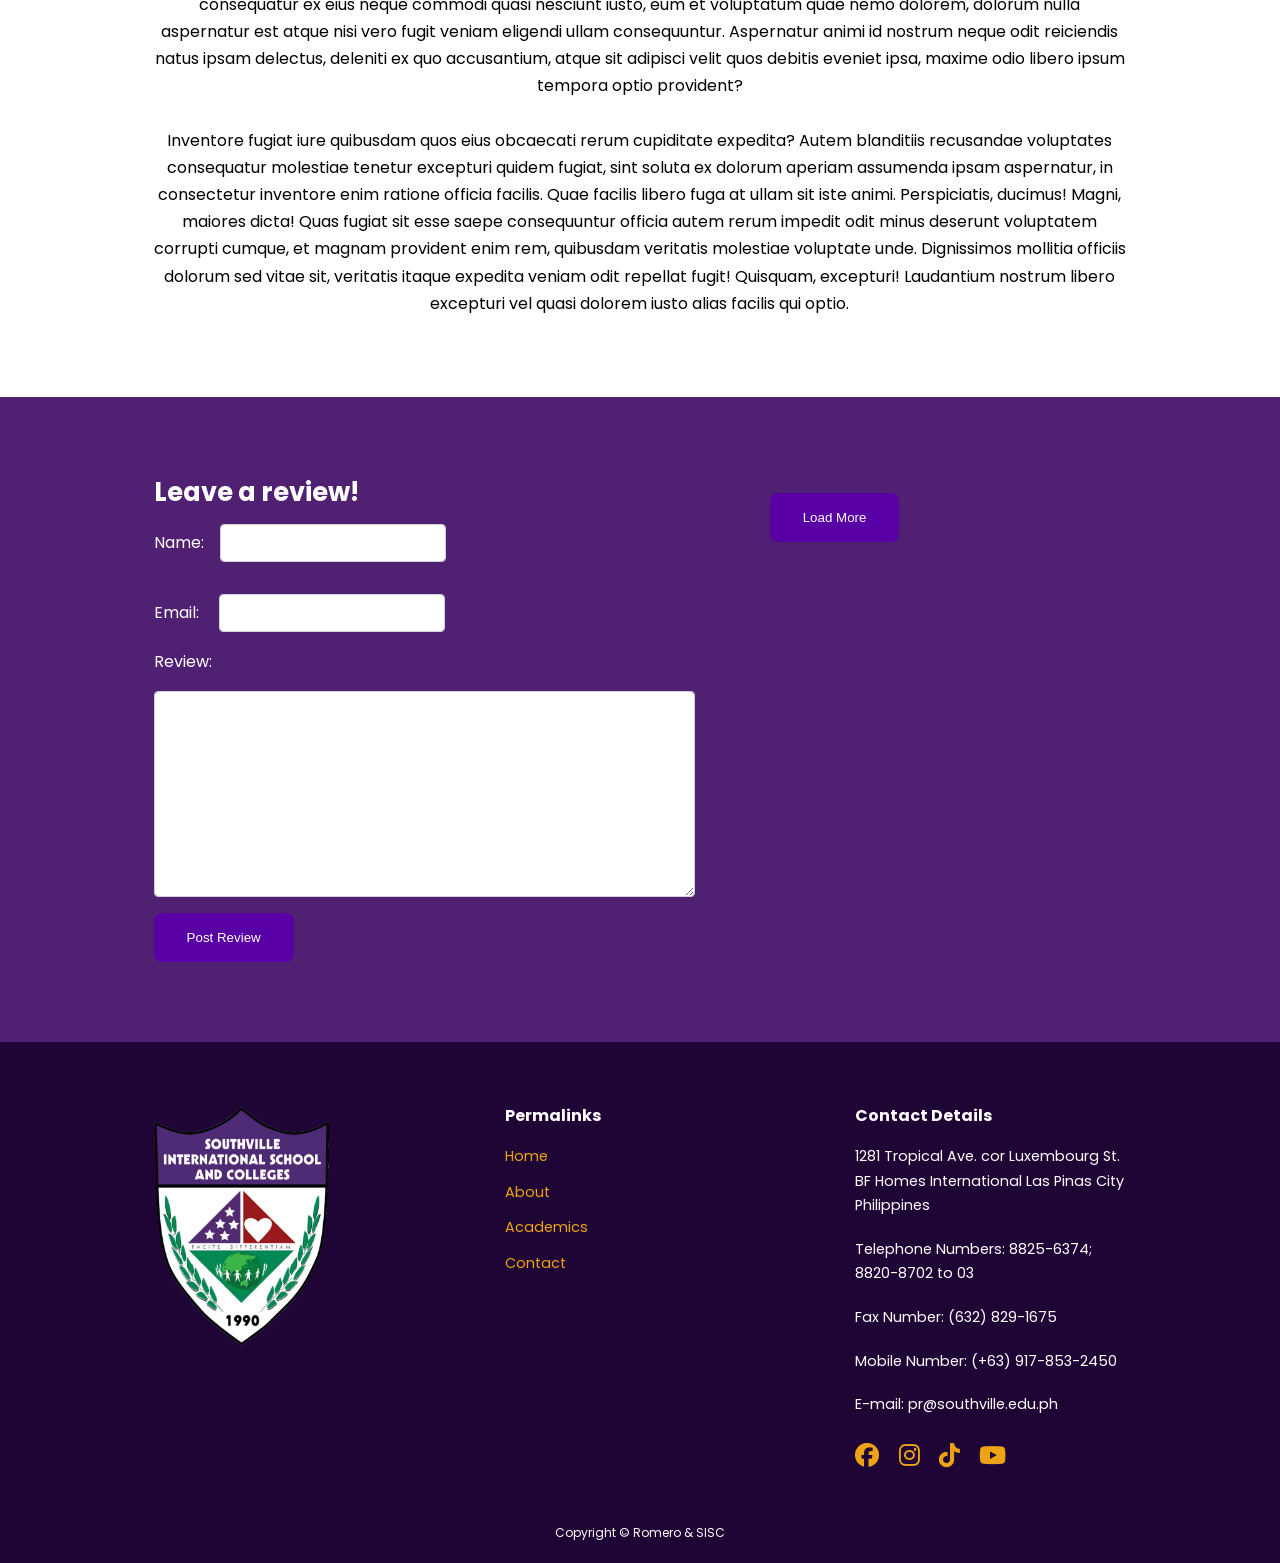
==== commit fdf22777: "final revision (everything works now)" ====
--- a/about.html
+++ b/about.html
@@ -77,7 +77,7 @@
                 </div>
                 <div class="review_right">
                     <div id="cardContainer"></div>
-                    <!-- <center><button id="loadbtn" class="btn">Load More</button></center> -->
+                    <center><button type="button" id="loadbtn" class="btn" onclick="fetchCards()">Load More</button></center>
                 </div>
             </div>
         </section>
@@ -120,18 +120,33 @@
         </div>
     </footer>
     <script>
+        let cardCount = 0; 
+        const showcards = 3; 
 
-        function load(){
+        function load() {
             $('#cardContainer').empty();
+            cardCount = 0; 
+            fetchCards(); 
+        }
 
+        function fetchCards() {
             $.ajax({
                 url: 'load-reviews.php',
                 method: 'POST',
+                data: { offset: cardCount }, 
                 dataType: 'json',
                 success: function(data) {
-                    data.forEach(task => {
-                        populateCards(task);
-                    });
+                    console.log(data);
+                    for (let i = 0; i < data.length; i++) {
+                        populateCards(data[i]);
+                    }
+                    cardCount += data.length; 
+
+                    if (data.length < showcards) {
+                        $('#loadbtn').hide(); 
+                    } else {
+                        $('#loadbtn').show();
+                    }
                 }
             });
         }
@@ -139,19 +154,15 @@
         function populateCards(data) {
             const cardContainer = $('#cardContainer');
             const card = `<div class="card">
-                        <h4>${data.name}</h4>
-                        <p>${data.email}</p>
-                        <p>${data.text}</p>
-                    </div>`;
+                            <h4>${data.name}</h4>
+                            <p>${data.email}</p>
+                            <p>${data.text}</p>
+                        </div>`;
             cardContainer.append(card);
         }
 
-        // Send the request
+        // Load initial cards on page load
         load();
-
-        // $('#loadbtn').on('click', function() {
-        //     load();
-        // });
 
         function insertreview(){
             const review_name = document.getElementById("rname").value;
